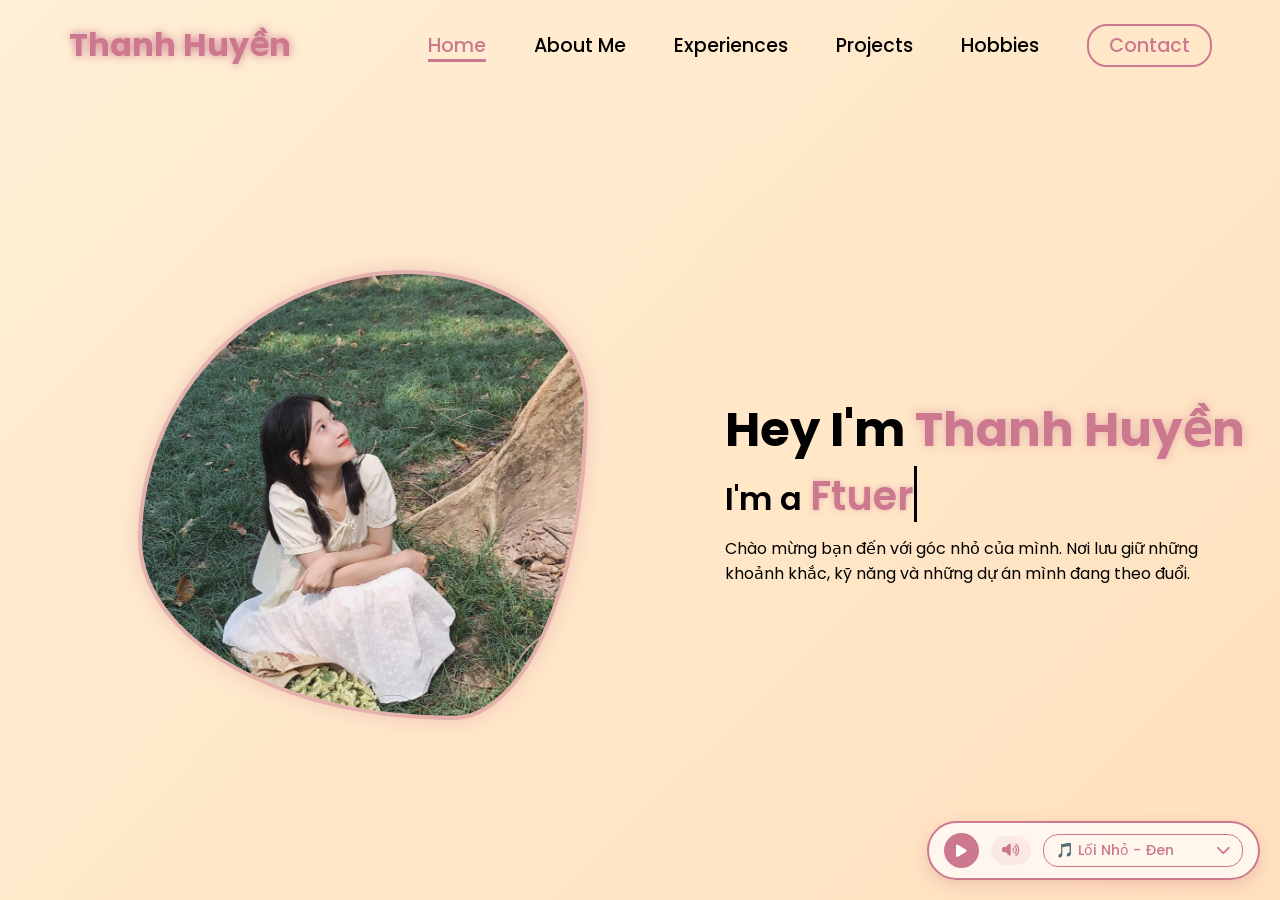
==== index.html @ cfde3a94 "Update full portfolio prj" ====
<!doctype html>
<html lang="vi">
  <head>
    <meta charset="UTF-8" />
    <meta name="viewport" content="width=device-width, initial-scale=1.0" />
    <link
      rel="stylesheet"
      href="https://cdnjs.cloudflare.com/ajax/libs/font-awesome/6.7.1/css/all.min.css"
    />
    <title>Thanh Huyền | Home</title>
    <link rel="stylesheet" href="style.css" />
    <link rel="stylesheet" href="https://unpkg.com/aos@next/dist/aos.css" />
  </head>
  <body>
    <div class="floating-container"></div>
    <nav>
      <div class="nav-container">
        <a
          href="index.html"
          class="logo"
          data-aos="zoom-in"
          data-aos-duration="1000"
          ><span>Thanh Huyền</span></a
        >
        <div class="links">
          <div
            class="link"
            data-aos="fade-up"
            data-aos-duration="1000"
            data-aos-delay="100"
          >
            <a href="index.html" class="active-nav">Home</a>
          </div>
          <div
            class="link"
            data-aos="fade-up"
            data-aos-duration="1000"
            data-aos-delay="200"
          >
            <a href="about.html">About Me</a>
          </div>
          <div
            class="link"
            data-aos="fade-up"
            data-aos-duration="1000"
            data-aos-delay="300"
          >
            <a href="experiences.html">Experiences</a>
          </div>
          <div
            class="link"
            data-aos="fade-up"
            data-aos-duration="1000"
            data-aos-delay="400"
          >
            <a href="projects.html">Projects</a>
          </div>
          <div
            class="link"
            data-aos="fade-up"
            data-aos-duration="1000"
            data-aos-delay="500"
          >
            <a href="hobbies.html">Hobbies</a>
          </div>
          <div
            class="link contact-btn"
            data-aos="fade-up"
            data-aos-duration="1000"
            data-aos-delay="600"
          >
            <a href="contact.html">Contact</a>
          </div>
        </div>
        <i class="fa-solid fa-bars hamburg" onclick="hamburg()"></i>
      </div>
      <div class="dropdown">
        <div class="links">
          <a href="index.html" class="active-nav">Home</a>
          <a href="about.html">About Me</a>
          <a href="experiences.html">Experiences</a>
          <a href="projects.html">Projects</a>
          <a href="hobbies.html">Hobbies</a>
          <a href="contact.html">Contact</a>
          <i class="fa-solid fa-xmark cancel" onclick="cancel()"></i>
        </div>
      </div>
    </nav>

    <section id="home">
      <div class="main-container">
        <div
          class="image profile-img"
          data-aos="zoom-in-right"
          data-aos-duration="2500"
        >
          <img src="images/th.jpg" alt="Thanh Huyền Profile Picture" />
        </div>
        <div class="content">
          <h1
            data-aos="fade-left"
            data-aos-duration="1000"
            data-aos-delay="800"
          >
            Hey I'm <span>Thanh Huyền</span>
          </h1>
          <div
            class="typewriter"
            data-aos="fade-right"
            data-aos-duration="1000"
            data-aos-delay="900"
          >
            I'm a <span></span>
          </div>
          <p data-aos="flip-up" data-aos-duration="1000" data-aos-delay="1000">
            Chào mừng bạn đến với góc nhỏ của mình. Nơi lưu giữ những khoảnh
            khắc, kỹ năng và những dự án mình đang theo đuổi.
          </p>
        </div>
      </div>
    </section>

    <div
      class="music-player"
      data-aos="fade-up"
      data-aos-delay="1500"
      data-aos-duration="1000"
    >
      <div class="music-controls">
        <button id="play-pause-btn" onclick="toggleMusic()">
          <i class="fa-solid fa-play"></i>
        </button>
        <div class="volume-container">
          <button id="mute-btn" onclick="toggleMute()">
            <i class="fa-solid fa-volume-high" id="volume-icon"></i>
          </button>
          <input
            type="range"
            id="volume-slider"
            min="0"
            max="1"
            step="0.01"
            value="1"
            oninput="changeVolume()"
          />
        </div>
        <div class="custom-music-select" id="custom-music-select">
          <div class="select-trigger" onclick="toggleDropdown()">
            <div class="marquee-container trigger-marquee">
              <span class="marquee-text" id="selected-track-name"
                >🎵 Lối Nhỏ - Đen</span
              >
            </div>
            <i class="fa-solid fa-chevron-down"></i>
          </div>
          <div class="options-container" id="options-container">
            <div
              class="option active"
              data-src="mp3/loinho.mp3"
              onclick="selectTrack(this)"
            >
              <div class="marquee-container option-marquee">
                <span class="marquee-text">🎵 Lối Nhỏ - Đen</span>
              </div>
            </div>
            <div
              class="option"
              data-src="mp3/emdungkhoc.mp3"
              onclick="selectTrack(this)"
            >
              <div class="marquee-container option-marquee">
                <span class="marquee-text">🎸 Em đừng khóc - Chillies</span>
              </div>
            </div>
            <div
              class="option"
              data-src="mp3/muonroimsc.mp3"
              onclick="selectTrack(this)"
            >
              <div class="marquee-container option-marquee">
                <span class="marquee-text"
                  >🎹 Muộn rồi mà sao còn - Sơn Tùng MTP</span
                >
              </div>
            </div>
            <div
              class="option"
              data-src="mp3/hurt.mp3"
              onclick="selectTrack(this)"
            >
              <div class="marquee-container option-marquee">
                <span class="marquee-text">🎧 Hurt - NewJeans</span>
              </div>
            </div>
            <div
              class="option"
              data-src="mp3/taimuihong.mp3"
              onclick="selectTrack(this)"
            >
              <div class="marquee-container option-marquee">
                <span class="marquee-text">🎤 Eyes, Nose, Lips - Taeyang</span>
              </div>
            </div>
          </div>
        </div>
      </div>
      <audio id="bg-music">
        <source src="mp3/loinho.mp3" type="audio/mpeg" />
      </audio>
    </div>

    <script src="https://unpkg.com/aos@next/dist/aos.js"></script>
    <script>
      AOS.init({ offset: 0 });
    </script>
    <script>
      function hamburg() {
        document.querySelector(".dropdown").style.transform = "translateY(0px)";
      }
      function cancel() {
        document.querySelector(".dropdown").style.transform =
          "translateY(-500px)";
      }
      function createFloatingIcon() {
        const icon = document.createElement("i");
        const icons = [
          "fa-heart",
          "fa-star",
          "fa-seedling",
          "fa-fan",
          "fa-spa",
          "fa-cat",
          "fa-ice-cream",
          "fa-moon",
          "fa-music",
          "fa-crown",
          "fa-gem",
        ];
        icon.classList.add(
          "fa-solid",
          icons[Math.floor(Math.random() * icons.length)],
          "floating-icon",
        );
        icon.style.left = Math.random() * 95 + "vw";
        icon.style.animationDuration = Math.random() * 5 + 6 + "s";
        icon.style.opacity = Math.random() * 0.4 + 0.1;
        icon.style.fontSize = Math.random() * 15 + 10 + "px";
        const container = document.querySelector(".floating-container");
        if (container) container.appendChild(icon);
        setTimeout(() => icon.remove(), 11000);
      }
      setInterval(createFloatingIcon, 800);

      const music = document.getElementById("bg-music");
      const playPauseBtn = document.getElementById("play-pause-btn");
      const volumeSlider = document.getElementById("volume-slider");
      const volumeIcon = document.getElementById("volume-icon");
      let currentVolume = 1;
      const customSelect = document.getElementById("custom-music-select");
      const selectedTrackName = document.getElementById("selected-track-name");
      const options = document.querySelectorAll(".option");

      function applyMarquee() {
        const containers = document.querySelectorAll(".marquee-container");
        containers.forEach((container) => {
          const textElement = container.querySelector(".marquee-text");
          if (!textElement.hasAttribute("data-original-text")) {
            textElement.setAttribute(
              "data-original-text",
              textElement.innerText,
            );
          }
          const originalText = textElement.getAttribute("data-original-text");
          textElement.classList.remove("scrolling");
          textElement.innerHTML = originalText;
          if (textElement.scrollWidth > container.clientWidth) {
            const gap =
              "&nbsp;&nbsp;&nbsp;&nbsp;&nbsp;&nbsp;&nbsp;&nbsp;&nbsp;&nbsp;";
            textElement.innerHTML = `<span>${originalText}${gap}</span><span>${originalText}${gap}</span>`;
            textElement.classList.add("scrolling");
            textElement.style.animationDuration =
              originalText.length * 0.35 + "s";
          }
        });
      }
      window.addEventListener("load", applyMarquee);
      window.addEventListener("resize", applyMarquee);

      function toggleDropdown() {
        customSelect.classList.toggle("open");
        applyMarquee();
      }
      document.addEventListener("click", function (event) {
        if (!customSelect.contains(event.target))
          customSelect.classList.remove("open");
      });

      // --- ĐÃ FIX: HÀM CHỌN BÀI LÀ TỰ PHÁT NHẠC LUÔN ---
      function selectTrack(element) {
        options.forEach((opt) => opt.classList.remove("active"));
        element.classList.add("active");
        const originalText = element
          .querySelector(".marquee-text")
          .getAttribute("data-original-text");
        selectedTrackName.innerText = originalText;
        selectedTrackName.setAttribute("data-original-text", originalText);

        music.src = element.getAttribute("data-src");
        music.play(); // ÉP BUỘC PHÁT NHẠC KHI CHỌN BÀI

        customSelect.classList.remove("open");
        applyMarquee();
      }

      music.onpause = () =>
        (playPauseBtn.innerHTML = '<i class="fa-solid fa-play"></i>');
      music.onplay = () =>
        (playPauseBtn.innerHTML = '<i class="fa-solid fa-pause"></i>');

      music.onended = function () {
        let currentIndex = -1;
        options.forEach((opt, index) => {
          if (opt.classList.contains("active")) currentIndex = index;
        });
        currentIndex++;
        if (currentIndex >= options.length) currentIndex = 0;
        selectTrack(options[currentIndex]);
      };

      function toggleMusic() {
        if (music.paused) music.play();
        else music.pause();
      }
      function changeVolume() {
        music.volume = volumeSlider.value;
        updateVolumeIcon(music.volume);
      }
      function toggleMute() {
        if (music.volume > 0) {
          currentVolume = music.volume;
          music.volume = 0;
          volumeSlider.value = 0;
        } else {
          music.volume = currentVolume > 0 ? currentVolume : 1;
          volumeSlider.value = music.volume;
        }
        updateVolumeIcon(music.volume);
      }
      function updateVolumeIcon(vol) {
        if (vol == 0) volumeIcon.className = "fa-solid fa-volume-xmark";
        else if (vol < 0.5) volumeIcon.className = "fa-solid fa-volume-low";
        else volumeIcon.className = "fa-solid fa-volume-high";
      }
    </script>
  </body>
</html>
---- style.css ----
@import url("https://fonts.googleapis.com/css2?family=Poppins:wght@100;200;300;400;500;600&display=swap");

* {
  padding: 0;
  margin: 0;
  font-family: "Poppins", sans-serif;
  box-sizing: border-box;
}

html {
  overflow-x: hidden;
  scroll-behavior: smooth;
}

.floating-container {
  position: fixed;
  top: 0;
  left: 0;
  width: 100%;
  height: 100vh;
  overflow: hidden;
  z-index: -2;
  pointer-events: none;
}

body {
  width: 100%;
  height: 100vh;
  overflow: hidden;
  background: linear-gradient(-45deg, #fff0f5, #ffe4e1, #ffdcb6, #ffefd5);
  background-size: 400% 400%;
  animation: gradientBG 15s ease infinite;
}

@keyframes gradientBG {
  0% {
    background-position: 0% 50%;
  }
  50% {
    background-position: 100% 50%;
  }
  100% {
    background-position: 0% 50%;
  }
}

nav {
  width: 100%;
  height: 10vh;
  position: sticky;
  z-index: 10;
}

.nav-container {
  width: 100%;
  height: 100%;
  display: flex;
  justify-content: space-around;
  align-items: center;
}

.logo {
  color: black;
  font-size: 2rem;
  font-weight: bolder;
  text-decoration: none;
}

.logo span {
  color: #cc788e;
  text-shadow: 0 0 10px #cc788e;
  display: inline-block;
  transition: 0.3s ease;
}

.logo:hover span {
  transform: scale(1.1) translateY(-2px);
  text-shadow:
    0 0 5px #cc788e,
    0 0 15px #cc788e,
    0 0 30px rgba(204, 120, 142, 0.8);
}

.hamburg,
.cancel {
  cursor: pointer;
  position: absolute;
  right: 15px;
  top: 10px;
  color: black;
  font-size: 2rem;
  display: none;
}

.nav-container .links {
  display: flex;
  gap: 3rem;
  align-items: center;
}

.nav-container .links a {
  position: relative;
  font-size: 1.2rem;
  color: black;
  text-decoration: none;
  font-weight: 500;
  transition: 0.3s linear;
}

.nav-container .links a::before {
  position: absolute;
  content: "";
  bottom: -3px;
  left: 0;
  width: 0%;
  height: 3px;
  background-color: #cc788e;
  transition: 0.2s linear;
}

.nav-container .links a:hover::before {
  width: 100%;
}

.nav-container .links a.active-nav {
  color: #cc788e;
}
.nav-container .links a.active-nav::before {
  width: 100%;
}
.dropdown .links a.active-nav {
  background-color: #cc788e;
  color: white;
}

.nav-container .contact-btn {
  background-color: transparent;
  padding: 5px 20px;
  border-radius: 20px;
  border: 2px solid #cc788e;
  transition: all 0.3s ease;
}
.nav-container .contact-btn a {
  color: #cc788e;
  transition: all 0.3s ease;
}
.nav-container .contact-btn:hover {
  background-color: #cc788e;
}
.nav-container .contact-btn:hover a {
  color: white !important;
}
.nav-container .links a:hover {
  color: #cc788e;
}

.nav-container .contact-btn a.active-nav {
  color: white !important;
}
.nav-container .contact-btn:has(a.active-nav) {
  background-color: #cc788e;
}

.dropdown {
  z-index: 100;
  position: absolute;
  top: 0;
  transform: translateY(-500px);
  width: 100%;
  height: auto;
  backdrop-filter: brightness(40%) blur(3px);
  box-shadow: 0 0 20px black;
  transition: 0.2s linear;
}

.dropdown .links a {
  color: white;
  display: flex;
  text-decoration: none;
  justify-content: center;
  padding: 15px 0;
  align-items: center;
  transition: 0.2s linear;
}

.dropdown .links a:hover {
  background-color: #cc788e;
}

section {
  width: 100%;
  height: 90vh;
}

.main-container {
  width: 100%;
  height: 100%;
  display: flex;
  justify-content: space-evenly;
  align-items: center;
}

.main-container .image {
  z-index: -1;
  width: 50%;
  display: flex;
  justify-content: center;
}

.profile-img img {
  width: 100%;
  max-width: 450px;
  aspect-ratio: 1 / 1;
  object-fit: cover;
  display: block;
  border-radius: 60% 40% 30% 70% / 60% 30% 70% 40%;
  border: 4px solid rgba(204, 120, 142, 0.5);
  box-shadow: 0 0 20px rgba(204, 120, 142, 0.3);
  animation:
    morph 8s ease-in-out infinite,
    float 6s ease-in-out infinite;
  transition: all 0.4s ease;
}

.profile-img img:hover {
  box-shadow: 0 0 40px rgba(204, 120, 142, 0.9);
  transform: scale(1.05);
  border-color: #cc788e;
}

@keyframes morph {
  0% {
    border-radius: 60% 40% 30% 70% / 60% 30% 70% 40%;
  }
  50% {
    border-radius: 30% 60% 70% 40% / 50% 60% 30% 60%;
  }
  100% {
    border-radius: 60% 40% 30% 70% / 60% 30% 70% 40%;
  }
}
@keyframes float {
  0% {
    transform: translateY(0px);
  }
  50% {
    transform: translateY(-15px);
  }
  100% {
    transform: translateY(0px);
  }
}

.main-container .content {
  color: black;
  width: 40%;
  min-height: 100px;
}

.content h1 {
  font-size: clamp(1rem, 2rem + 5vw, 3rem);
  white-space: nowrap;
}
.content h1 span {
  color: #cc788e;
  text-shadow: 0 0 10px rgba(204, 120, 142, 0.5);
  white-space: nowrap;
}

.content .typewriter {
  font-weight: 600;
  font-size: clamp(1rem, 1rem + 5vw, 2rem);
}
.content .typewriter span {
  color: #cc788e;
  font-size: 2.5rem;
  text-shadow: 0 0 5px rgba(204, 120, 142, 0.5);
  position: relative;
  transition: 0.3s linear;
}

.typewriter span::before {
  content: "Ftuer";
  animation: words 10s infinite;
}

.typewriter span::after {
  content: "";
  position: absolute;
  width: calc(100% + 8px);
  height: 100%;
  border-left: 3px solid black;
  animation: cursor 0.6s linear infinite;
}

@keyframes cursor {
  to {
    border-left: 3px solid transparent;
  }
}

@keyframes words {
  0%,
  50% {
    content: "Ftuer";
  }
  51%,
  100% {
    content: "Nature Lover";
  }
}

.content p {
  font-size: clamp(0.4rem, 0.2rem + 9vw, 1rem);
  margin: 10px 0;
}

.social-links a {
  text-decoration: none;
}
.social-links i {
  display: inline-flex;
  justify-content: center;
  align-items: center;
  width: 3rem;
  height: 3rem;
  background-color: transparent;
  border: 0.2rem solid #cc788e;
  border-radius: 50%;
  color: #cc788e;
  margin: 5px 10px;
  font-size: 1.5rem;
  transition: 0.2s linear;
}
.social-links i:hover {
  scale: 1.2;
  color: white;
  background-color: #cc788e;
  filter: drop-shadow(0 0 10px #cc788e);
}

.content button {
  width: 40%;
  height: 6vh;
  margin: 30px 0;
  background-color: #cc788e;
  color: white;
  border: none;
  outline: none;
  font-size: 100%;
  font-weight: 700;
  border-radius: 5px;
  transition: 0.2s linear;
  cursor: pointer;
  padding: 0 20px;
}
.content button:hover {
  scale: 1.05;
  color: #cc788e;
  border: 2px solid #cc788e;
  background-color: transparent;
  box-shadow: 0 0 30px rgba(204, 120, 142, 0.6);
}

.floating-icon {
  position: absolute;
  bottom: -50px;
  color: #ff9a9e;
  animation: floatUp linear forwards;
}
@keyframes floatUp {
  to {
    transform: translateY(-120vh) rotate(360deg);
  }
}

.music-player {
  position: fixed;
  bottom: 20px;
  right: 20px;
  background: rgba(255, 255, 255, 0.7);
  backdrop-filter: blur(10px);
  padding: 10px 15px;
  border-radius: 30px;
  box-shadow: 0 5px 15px rgba(204, 120, 142, 0.3);
  border: 2px solid #cc788e;
  display: flex;
  align-items: center;
  z-index: 100;
  width: max-content;
  transition: all 0.4s ease;
}

.music-controls {
  display: flex;
  align-items: center;
  gap: 12px;
  flex-wrap: nowrap;
  width: 100%;
}

#play-pause-btn {
  background-color: #cc788e;
  color: white;
  border: none;
  width: 35px;
  height: 35px;
  border-radius: 50%;
  cursor: pointer;
  display: flex;
  justify-content: center;
  align-items: center;
  transition: all 0.3s ease;
  font-size: 14px;
  flex-shrink: 0;
}
#play-pause-btn:hover {
  transform: scale(1.1);
  box-shadow: 0 0 10px #cc788e;
}

.volume-container {
  display: flex;
  align-items: center;
  background: rgba(204, 120, 142, 0.1);
  padding: 4px 10px;
  border-radius: 20px;
  flex-shrink: 0;
  transition: all 0.4s ease;
  overflow: hidden;
}
#mute-btn {
  background: transparent;
  border: none;
  color: #cc788e;
  cursor: pointer;
  font-size: 14px;
  width: 20px;
  transition: 0.2s;
}
#mute-btn:hover {
  transform: scale(1.1);
}

#volume-slider {
  -webkit-appearance: none;
  appearance: none;
  width: 0px;
  height: 4px;
  background: #f7e6e1;
  border-radius: 5px;
  outline: none;
  cursor: pointer;
  opacity: 0;
  visibility: hidden;
  transition: all 0.4s ease;
  margin-left: 0px;
}

.volume-container:hover #volume-slider {
  width: 60px;
  opacity: 1;
  visibility: visible;
  margin-left: 8px;
}

#volume-slider::-webkit-slider-thumb {
  -webkit-appearance: none;
  appearance: none;
  width: 12px;
  height: 12px;
  border-radius: 50%;
  background: #cc788e;
  cursor: pointer;
  transition: transform 0.2s;
}
#volume-slider::-webkit-slider-thumb:hover {
  transform: scale(1.3);
}
#volume-slider::-moz-range-thumb {
  width: 12px;
  height: 12px;
  border: none;
  border-radius: 50%;
  background: #cc788e;
  cursor: pointer;
  transition: transform 0.2s;
}
#volume-slider::-moz-range-thumb:hover {
  transform: scale(1.3);
}

.custom-music-select {
  position: relative;
  font-family: "Poppins", sans-serif;
  width: 200px;
  flex-shrink: 0;
}

.select-trigger {
  border: 1px solid #cc788e;
  border-radius: 15px;
  padding: 5px 12px;
  color: #cc788e;
  background: transparent;
  font-weight: 500;
  font-size: 0.9rem;
  cursor: pointer;
  display: flex;
  align-items: center;
  justify-content: space-between;
  gap: 8px;
  width: 100%;
  transition: all 0.3s ease;
}
.select-trigger:hover {
  background-color: rgba(204, 120, 142, 0.1);
}
.select-trigger * {
  pointer-events: none;
}
.custom-music-select.open .select-trigger i {
  transform: rotate(180deg);
}
.select-trigger i {
  transition: transform 0.3s ease;
  flex-shrink: 0;
}

.options-container {
  position: absolute;
  bottom: calc(100% + 10px);
  right: 0;
  background: rgba(255, 255, 255, 0.95);
  backdrop-filter: blur(10px);
  border-radius: 15px;
  box-shadow: 0 -5px 20px rgba(204, 120, 142, 0.2);
  border: 1px solid #cc788e;
  width: 100%;
  display: none;
  z-index: 101;
  transform: translateY(10px);
  opacity: 0;
  transition: all 0.3s ease;
  max-height: 125px;
  overflow-y: auto;
  overflow-x: hidden;
}

.custom-music-select.open .options-container {
  display: block;
  transform: translateY(0);
  opacity: 1;
}

.options-container::-webkit-scrollbar {
  width: 5px;
}
.options-container::-webkit-scrollbar-track {
  background: transparent;
  margin: 8px 0;
}
.options-container::-webkit-scrollbar-thumb {
  background: rgba(204, 120, 142, 0.5);
  border-radius: 10px;
}
.options-container::-webkit-scrollbar-thumb:hover {
  background: #cc788e;
}

.option {
  padding: 10px 15px;
  color: black;
  font-size: 0.9rem;
  cursor: pointer;
  transition: all 0.2s ease;
  font-weight: 500;
  display: block;
  overflow: hidden;
  flex-shrink: 0;
}
.option * {
  pointer-events: none;
}
.option:hover {
  background-color: rgba(204, 120, 142, 0.15);
  color: #cc788e;
}
.option.active {
  background-color: #cc788e;
  color: white;
}

.marquee-container {
  width: 100%;
  overflow: hidden;
  white-space: nowrap;
  display: block;
}
.trigger-marquee {
  width: calc(100% - 20px);
}
.marquee-text {
  display: inline-flex;
  white-space: nowrap;
}
.marquee-text.scrolling {
  animation: marqueeAnim linear infinite;
}
@keyframes marqueeAnim {
  0% {
    transform: translateX(0);
  }
  100% {
    transform: translateX(-50%);
  }
}

@media (max-width: 884px) {
  body {
    overflow-y: visible;
  }
  nav .logo {
    position: absolute;
    top: 16px;
    left: 15px;
    font-size: 1.5rem;
  }
  .main-container {
    display: flex;
    flex-direction: column;
  }
  .nav-container .links {
    display: none;
  }
  .hamburg,
  .cancel {
    display: block;
  }
  .main-container .content {
    width: 80%;
  }
  .content h1 {
    font-size: clamp(1rem, 1.8rem + 5vw, 3rem);
  }
  .social-links i {
    width: 2.5rem;
    height: 2.5rem;
    font-size: 1.5rem;
  }
  .cancel {
    color: white;
  }
  .main-container .image {
    width: 80%;
    margin-bottom: 0px;
  }

  .music-player {
    bottom: 10px;
    right: 10px;
    padding: 8px 10px;
  }
  .music-controls {
    gap: 8px;
  }
  .custom-music-select {
    width: 140px;
  }

  #volume-slider {
    width: 40px;
    opacity: 1;
    visibility: visible;
    margin-left: 8px;
  }
}
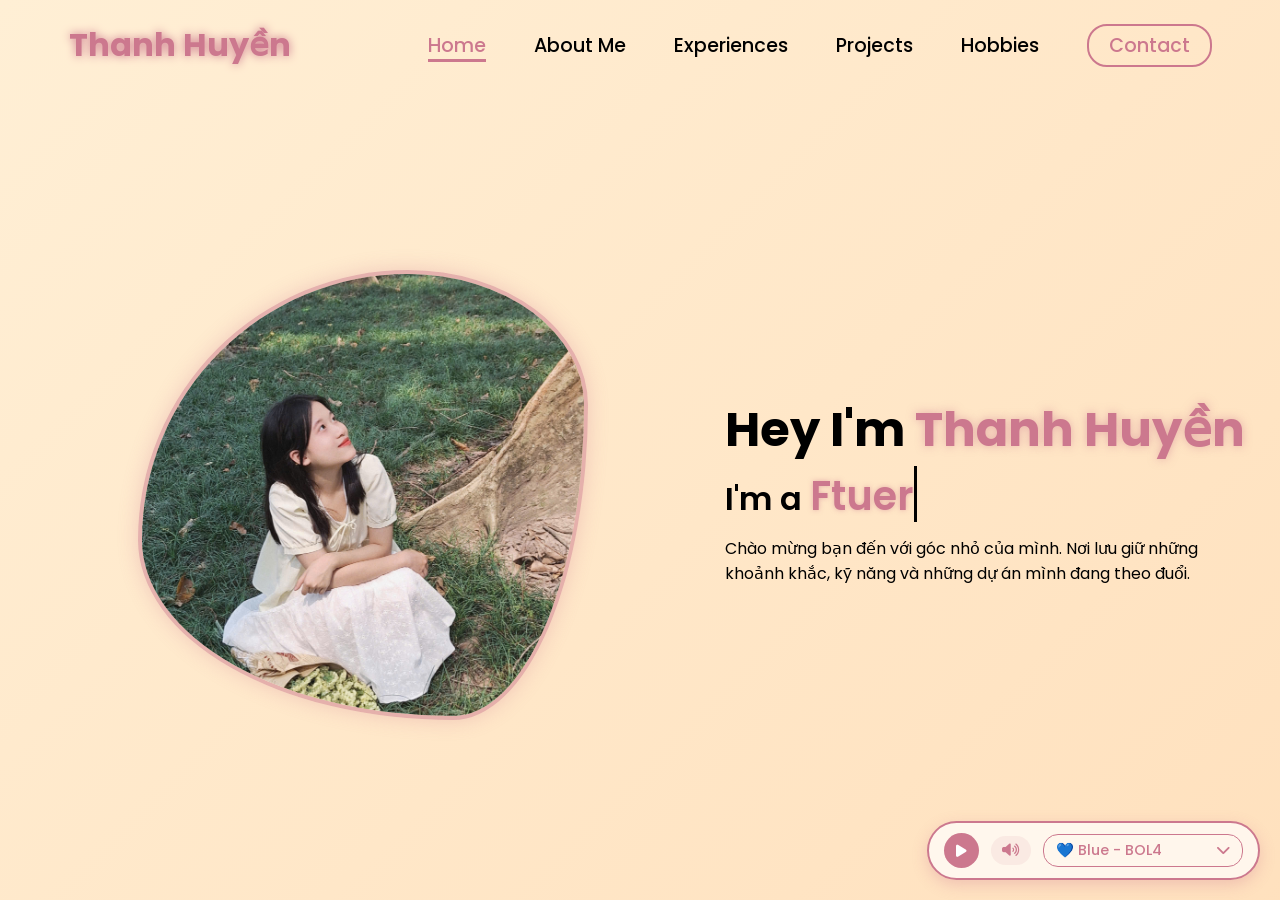
==== commit 2cf8b0a7: "Update download cv and music list" ====
--- a/index.html
+++ b/index.html
@@ -148,7 +148,7 @@
           <div class="select-trigger" onclick="toggleDropdown()">
             <div class="marquee-container trigger-marquee">
               <span class="marquee-text" id="selected-track-name"
-                >🎵 Lối Nhỏ - Đen</span
+                >💙 Blue - BOL4</span
               >
             </div>
             <i class="fa-solid fa-chevron-down"></i>
@@ -156,6 +156,24 @@
           <div class="options-container" id="options-container">
             <div
               class="option active"
+              data-src="mp3/bluebol4.mp3"
+              onclick="selectTrack(this)"
+            >
+              <div class="marquee-container option-marquee">
+                <span class="marquee-text">💙 Blue - BOL4</span>
+              </div>
+            </div>
+            <div
+              class="option"
+              data-src="mp3/whatislovetwice.mp3"
+              onclick="selectTrack(this)"
+            >
+              <div class="marquee-container option-marquee">
+                <span class="marquee-text">💖 What is Love? - TWICE</span>
+              </div>
+            </div>
+            <div
+              class="option"
               data-src="mp3/loinho.mp3"
               onclick="selectTrack(this)"
             >
@@ -205,10 +223,9 @@
         </div>
       </div>
       <audio id="bg-music">
-        <source src="mp3/loinho.mp3" type="audio/mpeg" />
+        <source src="mp3/bluebol4.mp3" type="audio/mpeg" />
       </audio>
     </div>
-
     <script src="https://unpkg.com/aos@next/dist/aos.js"></script>
     <script>
       AOS.init({ offset: 0 });
@@ -295,7 +312,6 @@
           customSelect.classList.remove("open");
       });
 
-      // --- ĐÃ FIX: HÀM CHỌN BÀI LÀ TỰ PHÁT NHẠC LUÔN ---
       function selectTrack(element) {
         options.forEach((opt) => opt.classList.remove("active"));
         element.classList.add("active");
@@ -306,7 +322,7 @@
         selectedTrackName.setAttribute("data-original-text", originalText);
 
         music.src = element.getAttribute("data-src");
-        music.play(); // ÉP BUỘC PHÁT NHẠC KHI CHỌN BÀI
+        music.play();
 
         customSelect.classList.remove("open");
         applyMarquee();
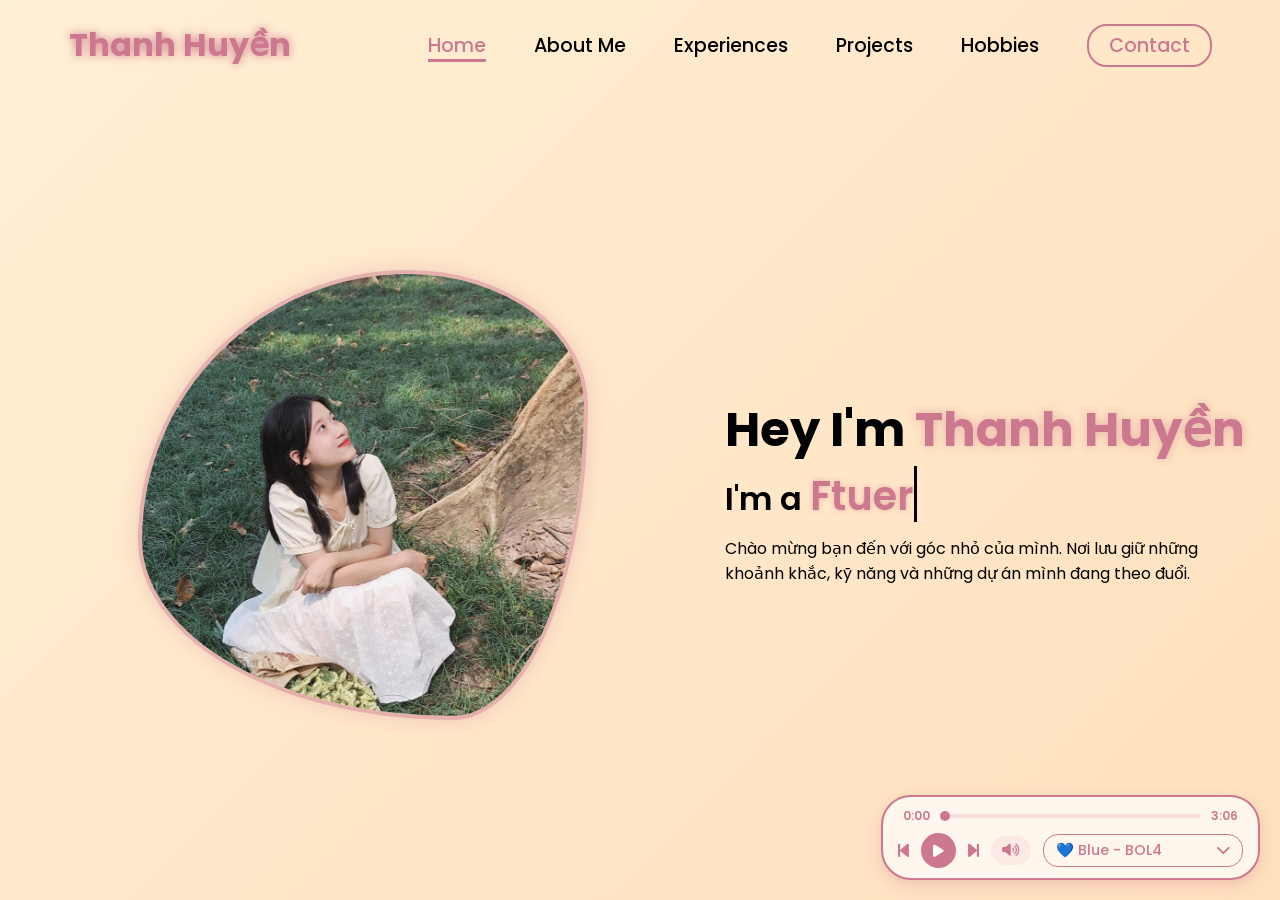
==== commit 3aff6213: "Update full music player" ====
--- a/index.html
+++ b/index.html
@@ -16,7 +16,8 @@
     <nav>
       <div class="nav-container">
         <a
-          href="index.html"
+          href="javascript:void(0)"
+          onclick="switchPage('home')"
           class="logo"
           data-aos="zoom-in"
           data-aos-duration="1000"
@@ -29,7 +30,12 @@
             data-aos-duration="1000"
             data-aos-delay="100"
           >
-            <a href="index.html" class="active-nav">Home</a>
+            <a
+              href="javascript:void(0)"
+              onclick="switchPage('home')"
+              class="active-nav"
+              >Home</a
+            >
           </div>
           <div
             class="link"
@@ -37,7 +43,9 @@
             data-aos-duration="1000"
             data-aos-delay="200"
           >
-            <a href="about.html">About Me</a>
+            <a href="javascript:void(0)" onclick="switchPage('about')"
+              >About Me</a
+            >
           </div>
           <div
             class="link"
@@ -45,7 +53,9 @@
             data-aos-duration="1000"
             data-aos-delay="300"
           >
-            <a href="experiences.html">Experiences</a>
+            <a href="javascript:void(0)" onclick="switchPage('experiences')"
+              >Experiences</a
+            >
           </div>
           <div
             class="link"
@@ -53,7 +63,9 @@
             data-aos-duration="1000"
             data-aos-delay="400"
           >
-            <a href="projects.html">Projects</a>
+            <a href="javascript:void(0)" onclick="switchPage('projects')"
+              >Projects</a
+            >
           </div>
           <div
             class="link"
@@ -61,7 +73,9 @@
             data-aos-duration="1000"
             data-aos-delay="500"
           >
-            <a href="hobbies.html">Hobbies</a>
+            <a href="javascript:void(0)" onclick="switchPage('hobbies')"
+              >Hobbies</a
+            >
           </div>
           <div
             class="link contact-btn"
@@ -69,25 +83,42 @@
             data-aos-duration="1000"
             data-aos-delay="600"
           >
-            <a href="contact.html">Contact</a>
+            <a href="javascript:void(0)" onclick="switchPage('contact')"
+              >Contact</a
+            >
           </div>
         </div>
         <i class="fa-solid fa-bars hamburg" onclick="hamburg()"></i>
       </div>
       <div class="dropdown">
         <div class="links">
-          <a href="index.html" class="active-nav">Home</a>
-          <a href="about.html">About Me</a>
-          <a href="experiences.html">Experiences</a>
-          <a href="projects.html">Projects</a>
-          <a href="hobbies.html">Hobbies</a>
-          <a href="contact.html">Contact</a>
+          <a
+            href="javascript:void(0)"
+            onclick="switchPage('home')"
+            class="active-nav"
+            >Home</a
+          >
+          <a href="javascript:void(0)" onclick="switchPage('about')"
+            >About Me</a
+          >
+          <a href="javascript:void(0)" onclick="switchPage('experiences')"
+            >Experiences</a
+          >
+          <a href="javascript:void(0)" onclick="switchPage('projects')"
+            >Projects</a
+          >
+          <a href="javascript:void(0)" onclick="switchPage('hobbies')"
+            >Hobbies</a
+          >
+          <a href="javascript:void(0)" onclick="switchPage('contact')"
+            >Contact</a
+          >
           <i class="fa-solid fa-xmark cancel" onclick="cancel()"></i>
         </div>
       </div>
     </nav>
 
-    <section id="home">
+    <section id="home" class="page-section">
       <div class="main-container">
         <div
           class="image profile-img"
@@ -120,16 +151,203 @@
       </div>
     </section>
 
+    <section id="about" class="page-section">
+      <div class="main-container">
+        <div
+          class="image profile-img"
+          data-aos="zoom-in-right"
+          data-aos-duration="2500"
+        >
+          <img src="images/h.jpg" alt="Thanh Huyền Profile Picture" />
+        </div>
+        <div class="content">
+          <h1
+            data-aos="fade-left"
+            data-aos-duration="1000"
+            data-aos-delay="800"
+          >
+            Về <span>Mình</span>
+          </h1>
+          <p data-aos="flip-up" data-aos-duration="1000" data-aos-delay="1000">
+            Xin chào! Mình là Thanh Huyền. Mình là một người đam mê sáng tạo,
+            thích khám phá những điều mới mẻ trong công nghệ và cuộc sống. Mình
+            yêu thích việc học hỏi và luôn tìm kiếm cơ hội để phát triển bản
+            thân. Ngoài ra, mình cũng rất yêu thiên nhiên, âm nhạc và những
+            chuyến phiêu lưu mới.
+          </p>
+        </div>
+      </div>
+    </section>
+
+    <section id="experiences" class="page-section">
+      <div class="main-container">
+        <div
+          class="image profile-img"
+          data-aos="zoom-in-right"
+          data-aos-duration="2500"
+        >
+          <img src="images/th5.jpg" alt="Thanh Huyền Profile Picture" />
+        </div>
+        <div class="content">
+          <h1
+            data-aos="fade-left"
+            data-aos-duration="1000"
+            data-aos-delay="800"
+          >
+            Kinh nghiệm <span>làm việc</span>
+          </h1>
+          <p data-aos="flip-up" data-aos-duration="1000" data-aos-delay="1000">
+            Hành trình học tập và tích lũy kỹ năng của mình qua các hoạt động và
+            công việc. (Bạn có thể liệt kê các vị trí đã làm, kỹ năng nổi bật ở
+            đây).
+          </p>
+        </div>
+      </div>
+    </section>
+
+    <section id="projects" class="page-section">
+      <div class="main-container">
+        <div
+          class="image profile-img"
+          data-aos="zoom-in-right"
+          data-aos-duration="2500"
+        >
+          <img src="images/th3.jpg" alt="Thanh Huyền Profile Picture" />
+        </div>
+        <div class="content">
+          <h1
+            data-aos="fade-left"
+            data-aos-duration="1000"
+            data-aos-delay="800"
+          >
+            Dự án <span>của mình</span>
+          </h1>
+          <p data-aos="flip-up" data-aos-duration="1000" data-aos-delay="1000">
+            Một số sản phẩm và dự án nổi bật mình đã thực hiện. Mỗi dự án đều là
+            một bước đệm giúp mình trưởng thành hơn.
+          </p>
+        </div>
+      </div>
+    </section>
+
+    <section id="hobbies" class="page-section">
+      <div class="main-container">
+        <div
+          class="image profile-img"
+          data-aos="zoom-in-right"
+          data-aos-duration="2500"
+        >
+          <img src="images/th4.jpg" alt="Thanh Huyền Profile Picture" />
+        </div>
+        <div class="content">
+          <h1
+            data-aos="fade-left"
+            data-aos-duration="1000"
+            data-aos-delay="800"
+          >
+            Sở thích <span>của mình</span>
+          </h1>
+          <p data-aos="flip-up" data-aos-duration="1000" data-aos-delay="1000">
+            Nghe nhạc chill chill, đi lượn phố phường, uống trà sữa, hoặc ngồi
+            code những giao diện siêu mượt như thế này đây!
+          </p>
+        </div>
+      </div>
+    </section>
+
+    <section id="contact" class="page-section">
+      <div class="main-container">
+        <div
+          class="image profile-img"
+          data-aos="zoom-in-right"
+          data-aos-duration="2500"
+        >
+          <img src="images/th2.jpg" alt="Thanh Huyền Profile Picture" />
+        </div>
+        <div class="content">
+          <h1
+            data-aos="fade-left"
+            data-aos-duration="1000"
+            data-aos-delay="800"
+          >
+            Kết nối với <span>Mình</span>
+          </h1>
+          <p data-aos="flip-up" data-aos-duration="1000" data-aos-delay="1000">
+            Đừng ngại ngần theo dõi và kết nối với mình qua các nền tảng mạng xã
+            hội dưới đây nhé!
+          </p>
+          <div
+            class="social-links"
+            data-aos="flip-down"
+            data-aos-duration="1000"
+            data-aos-delay="1200"
+          >
+            <a href="https://github.com/thanhhuyen1510" target="_blank"
+              ><i class="fa-brands fa-github"></i
+            ></a>
+            <a
+              href="https://www.facebook.com/thanh.huyen.671601"
+              target="_blank"
+              ><i class="fa-brands fa-facebook"></i
+            ></a>
+            <a
+              href="https://www.linkedin.com/in/thanh-huyền-a8598a336"
+              target="_blank"
+              ><i class="fa-brands fa-linkedin"></i
+            ></a>
+            <a href="https://www.tiktok.com/@th.truemilk.0150" target="_blank"
+              ><i class="fa-brands fa-tiktok"></i
+            ></a>
+            <a href="https://www.instagram.com/tit_hit._1510/" target="_blank"
+              ><i class="fa-brands fa-instagram"></i
+            ></a>
+          </div>
+          <div
+            class="btn"
+            data-aos="zoom-out-left"
+            data-aos-duration="1000"
+            data-aos-delay="1300"
+          >
+            <a href="images/cv.jpg" download="CV_ThanhHuyen.png">
+              <button>Download CV</button>
+            </a>
+          </div>
+        </div>
+      </div>
+    </section>
+
     <div
       class="music-player"
       data-aos="fade-up"
       data-aos-delay="1500"
       data-aos-duration="1000"
     >
+      <div class="progress-container">
+        <span id="current-time">0:00</span>
+        <input
+          type="range"
+          id="progress-bar"
+          min="0"
+          max="100"
+          value="0"
+          oninput="seekMusic()"
+        />
+        <span id="total-time">0:00</span>
+      </div>
+
       <div class="music-controls">
+        <button class="btn-nav-music" onclick="prevTrack()">
+          <i class="fa-solid fa-backward-step"></i>
+        </button>
+
         <button id="play-pause-btn" onclick="toggleMusic()">
           <i class="fa-solid fa-play"></i>
         </button>
+
+        <button class="btn-nav-music" onclick="nextTrack()">
+          <i class="fa-solid fa-forward-step"></i>
+        </button>
+
         <div class="volume-container">
           <button id="mute-btn" onclick="toggleMute()">
             <i class="fa-solid fa-volume-high" id="volume-icon"></i>
@@ -222,10 +440,11 @@
           </div>
         </div>
       </div>
-      <audio id="bg-music">
+      <audio id="bg-music" preload="metadata">
         <source src="mp3/bluebol4.mp3" type="audio/mpeg" />
       </audio>
     </div>
+
     <script src="https://unpkg.com/aos@next/dist/aos.js"></script>
     <script>
       AOS.init({ offset: 0 });
@@ -267,6 +486,73 @@
         setTimeout(() => icon.remove(), 11000);
       }
       setInterval(createFloatingIcon, 800);
+      function switchPage(pageId, updateUrl = true) {
+        const pageTitles = {
+          home: "Thanh Huyền | Home",
+          about: "Thanh Huyền | About Me",
+          experiences: "Thanh Huyền | Experiences",
+          projects: "Thanh Huyền | Projects",
+          hobbies: "Thanh Huyền | Hobbies",
+          contact: "Thanh Huyền | Contact",
+        };
+        if (pageTitles[pageId]) {
+          document.title = pageTitles[pageId];
+        }
+        document.body.classList.add("no-transition");
+        document.querySelectorAll(".page-section").forEach((sec) => {
+          sec.style.display = "none";
+        });
+        const targetSec = document.getElementById(pageId);
+        if (targetSec) {
+          targetSec.style.display = "block";
+        }
+        if (updateUrl) {
+          window.history.pushState(null, null, "#" + pageId);
+        }
+        document
+          .querySelectorAll("nav a")
+          .forEach((link) => link.classList.remove("active-nav"));
+        document
+          .querySelectorAll(`a[onclick="switchPage('${pageId}')"]`)
+          .forEach((link) => {
+            if (!link.classList.contains("logo")) {
+              link.classList.add("active-nav");
+            }
+          });
+        cancel();
+        const elementsToAnimate = [
+          ...document.querySelectorAll("nav [data-aos]"),
+          document.querySelector(".music-player"),
+          ...(targetSec ? targetSec.querySelectorAll("[data-aos]") : []),
+        ].filter(Boolean);
+        elementsToAnimate.forEach((el) => {
+          el.classList.remove("aos-animate");
+        });
+        void document.body.offsetWidth;
+        document.body.classList.remove("no-transition");
+        setTimeout(() => {
+          elementsToAnimate.forEach((el) => el.classList.add("aos-animate"));
+        }, 50);
+      }
+
+      window.addEventListener("load", () => {
+        applyMarquee();
+        let hash = window.location.hash.substring(1);
+        if (hash && document.getElementById(hash)) {
+          switchPage(hash, false);
+        } else {
+          switchPage("home", false);
+        }
+      });
+
+      window.addEventListener("popstate", () => {
+        let hash = window.location.hash.substring(1);
+        if (hash && document.getElementById(hash)) {
+          switchPage(hash, false);
+        } else {
+          switchPage("home", false);
+        }
+      });
 
       const music = document.getElementById("bg-music");
       const playPauseBtn = document.getElementById("play-pause-btn");
@@ -276,6 +562,38 @@
       const customSelect = document.getElementById("custom-music-select");
       const selectedTrackName = document.getElementById("selected-track-name");
       const options = document.querySelectorAll(".option");
+
+      const progressBar = document.getElementById("progress-bar");
+      const currentTimeEl = document.getElementById("current-time");
+      const totalTimeEl = document.getElementById("total-time");
+
+      function formatTime(seconds) {
+        if (isNaN(seconds) || !isFinite(seconds)) return "0:00";
+        let min = Math.floor(seconds / 60);
+        let sec = Math.floor(seconds % 60);
+        if (sec < 10) sec = "0" + sec;
+        return `${min}:${sec}`;
+      }
+
+      music.addEventListener("timeupdate", () => {
+        if (music.duration) {
+          progressBar.value = (music.currentTime / music.duration) * 100;
+          currentTimeEl.innerText = formatTime(music.currentTime);
+        }
+      });
+
+      music.addEventListener("loadedmetadata", () => {
+        totalTimeEl.innerText = formatTime(music.duration);
+      });
+
+      if (music.readyState >= 1) {
+        totalTimeEl.innerText = formatTime(music.duration);
+      }
+
+      function seekMusic() {
+        let seekTime = (progressBar.value / 100) * music.duration;
+        music.currentTime = seekTime;
+      }
 
       function applyMarquee() {
         const containers = document.querySelectorAll(".marquee-container");
@@ -300,7 +618,6 @@
           }
         });
       }
-      window.addEventListener("load", applyMarquee);
       window.addEventListener("resize", applyMarquee);
 
       function toggleDropdown() {
@@ -322,18 +639,16 @@
         selectedTrackName.setAttribute("data-original-text", originalText);
 
         music.src = element.getAttribute("data-src");
+        progressBar.value = 0;
+        currentTimeEl.innerText = "0:00";
+
         music.play();
 
         customSelect.classList.remove("open");
         applyMarquee();
       }
 
-      music.onpause = () =>
-        (playPauseBtn.innerHTML = '<i class="fa-solid fa-play"></i>');
-      music.onplay = () =>
-        (playPauseBtn.innerHTML = '<i class="fa-solid fa-pause"></i>');
-
-      music.onended = function () {
+      function nextTrack() {
         let currentIndex = -1;
         options.forEach((opt, index) => {
           if (opt.classList.contains("active")) currentIndex = index;
@@ -341,6 +656,25 @@
         currentIndex++;
         if (currentIndex >= options.length) currentIndex = 0;
         selectTrack(options[currentIndex]);
+      }
+
+      function prevTrack() {
+        let currentIndex = -1;
+        options.forEach((opt, index) => {
+          if (opt.classList.contains("active")) currentIndex = index;
+        });
+        currentIndex--;
+        if (currentIndex < 0) currentIndex = options.length - 1;
+        selectTrack(options[currentIndex]);
+      }
+
+      music.onpause = () =>
+        (playPauseBtn.innerHTML = '<i class="fa-solid fa-play"></i>');
+      music.onplay = () =>
+        (playPauseBtn.innerHTML = '<i class="fa-solid fa-pause"></i>');
+
+      music.onended = function () {
+        nextTrack();
       };
 
       function toggleMusic() {
--- a/style.css
+++ b/style.css
@@ -10,6 +10,14 @@
 html {
   overflow-x: hidden;
   scroll-behavior: smooth;
+}
+
+.page-section {
+  display: none;
+}
+
+body.no-transition * {
+  transition: none !important;
 }
 
 .floating-container {
@@ -385,10 +393,66 @@
   box-shadow: 0 5px 15px rgba(204, 120, 142, 0.3);
   border: 2px solid #cc788e;
   display: flex;
-  align-items: center;
+  flex-direction: column;
+  align-items: stretch;
+  gap: 8px;
   z-index: 100;
   width: max-content;
+  min-width: 280px;
   transition: all 0.4s ease;
+}
+
+.progress-container {
+  display: flex;
+  align-items: center;
+  justify-content: space-between;
+  gap: 10px;
+  width: 100%;
+  font-size: 0.75rem;
+  color: #cc788e;
+  font-weight: 600;
+  padding: 0 5px;
+}
+
+#progress-bar {
+  flex-grow: 1;
+  -webkit-appearance: none;
+  appearance: none;
+  height: 4px;
+  background: rgba(204, 120, 142, 0.2);
+  border-radius: 5px;
+  outline: none;
+  cursor: pointer;
+  transition: 0.2s;
+}
+
+#progress-bar::-webkit-slider-thumb {
+  -webkit-appearance: none;
+  appearance: none;
+  width: 10px;
+  height: 10px;
+  border-radius: 50%;
+  background: #cc788e;
+  cursor: pointer;
+  transition: transform 0.2s;
+}
+
+#progress-bar::-webkit-slider-thumb:hover {
+  transform: scale(1.4);
+}
+
+#progress-bar::-moz-range-thumb {
+  width: 10px;
+  height: 10px;
+  border: none;
+  border-radius: 50%;
+  background: #cc788e;
+  cursor: pointer;
+  transition: transform 0.2s;
+}
+
+#progress-bar::-moz-range-thumb:hover {
+  transform: scale(1.4);
 }
 
 .music-controls {
@@ -397,6 +461,21 @@
   gap: 12px;
   flex-wrap: nowrap;
   width: 100%;
+}
+
+.btn-nav-music {
+  background: transparent;
+  border: none;
+  color: #cc788e;
+  font-size: 1.1rem;
+  cursor: pointer;
+  transition:
+    transform 0.2s ease,
+    filter 0.2s ease;
+}
+.btn-nav-music:hover {
+  transform: scale(1.2);
+  filter: drop-shadow(0 0 5px #cc788e);
 }
 
 #play-pause-btn {
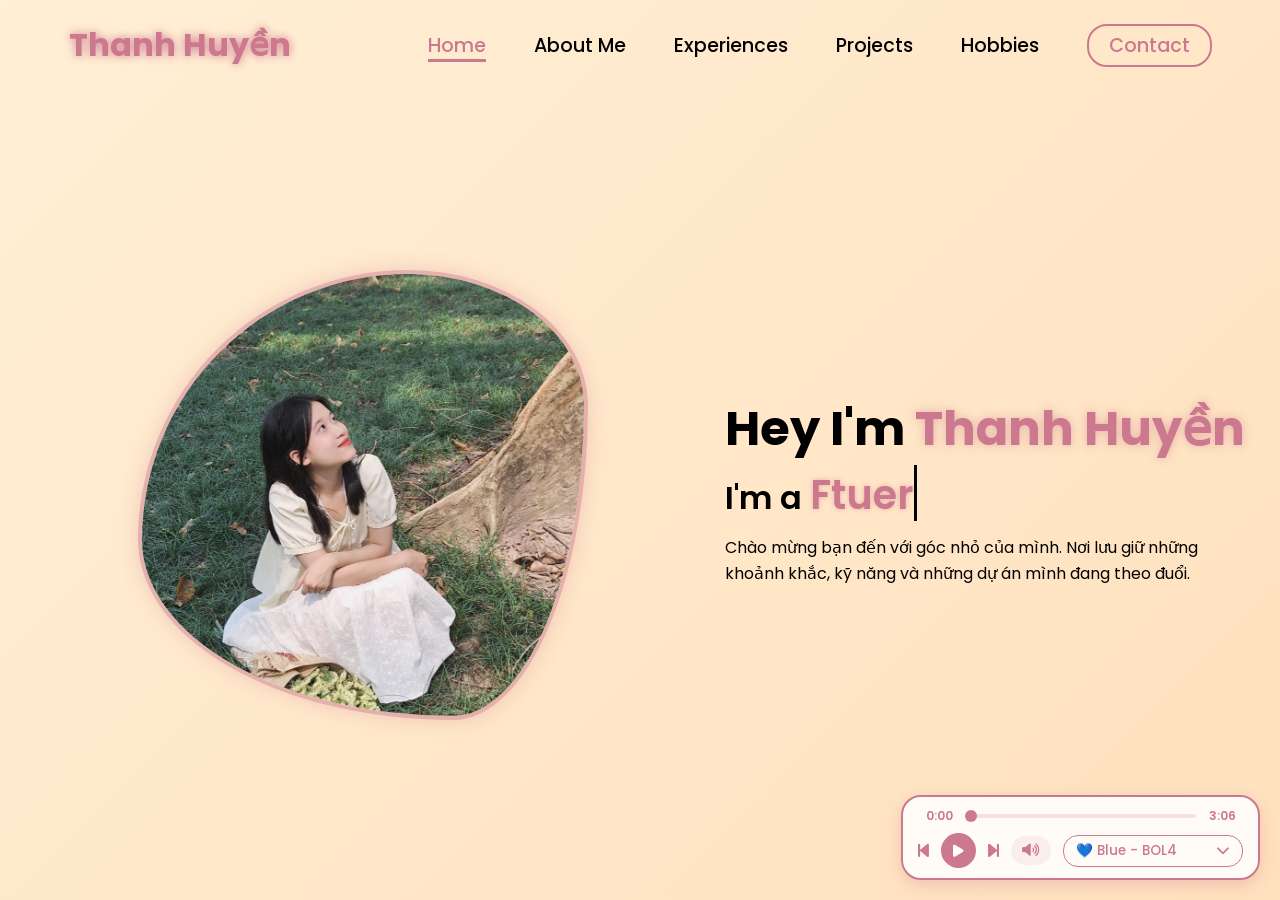
==== commit 53961731: "update mobile service" ====
--- a/index.html
+++ b/index.html
@@ -88,7 +88,7 @@
             >
           </div>
         </div>
-        <i class="fa-solid fa-bars hamburg" onclick="hamburg()"></i>
+        <i class="fa-solid fa-bars hamburg" onclick="toggleMenu()"></i>
       </div>
       <div class="dropdown">
         <div class="links">
@@ -113,7 +113,6 @@
           <a href="javascript:void(0)" onclick="switchPage('contact')"
             >Contact</a
           >
-          <i class="fa-solid fa-xmark cancel" onclick="cancel()"></i>
         </div>
       </div>
     </nav>
@@ -316,8 +315,13 @@
       </div>
     </section>
 
+    <div class="mobile-player-toggle" onclick="togglePlayerPopup()">
+      <i class="fa-solid fa-compact-disc" id="disk-icon"></i>
+    </div>
+
     <div
       class="music-player"
+      id="main-music-player"
       data-aos="fade-up"
       data-aos-delay="1500"
       data-aos-duration="1000"
@@ -330,7 +334,7 @@
           min="0"
           max="100"
           value="0"
-          oninput="seekMusic()"
+          step="any"
         />
         <span id="total-time">0:00</span>
       </div>
@@ -362,6 +366,7 @@
             oninput="changeVolume()"
           />
         </div>
+
         <div class="custom-music-select" id="custom-music-select">
           <div class="select-trigger" onclick="toggleDropdown()">
             <div class="marquee-container trigger-marquee">
@@ -450,13 +455,35 @@
       AOS.init({ offset: 0 });
     </script>
     <script>
-      function hamburg() {
-        document.querySelector(".dropdown").style.transform = "translateY(0px)";
-      }
+      let isMenuOpen = false;
+      function toggleMenu() {
+        const dropdown = document.querySelector(".dropdown");
+        if (isMenuOpen) {
+          dropdown.style.transform = "translateY(-500px)";
+          isMenuOpen = false;
+        } else {
+          dropdown.style.transform = "translateY(0px)";
+          isMenuOpen = true;
+        }
+      }
+
       function cancel() {
         document.querySelector(".dropdown").style.transform =
           "translateY(-500px)";
-      }
+        isMenuOpen = false;
+      }
+
+      // FIX CHẠY CHỮ KHI MỞ BẢNG NHẠC Ở MOBILE
+      function togglePlayerPopup() {
+        const player = document.getElementById("main-music-player");
+        player.classList.toggle("show-player");
+
+        // Đợi 400 mili-giây cho bảng trượt ra xong, rồi bắt nó đo chiều rộng để kích hoạt chữ chạy
+        if (player.classList.contains("show-player")) {
+          setTimeout(applyMarquee, 400);
+        }
+      }
+
       function createFloatingIcon() {
         const icon = document.createElement("i");
         const icons = [
@@ -486,6 +513,7 @@
         setTimeout(() => icon.remove(), 11000);
       }
       setInterval(createFloatingIcon, 800);
+
       function switchPage(pageId, updateUrl = true) {
         const pageTitles = {
           home: "Thanh Huyền | Home",
@@ -498,7 +526,9 @@
         if (pageTitles[pageId]) {
           document.title = pageTitles[pageId];
         }
+
         document.body.classList.add("no-transition");
+
         document.querySelectorAll(".page-section").forEach((sec) => {
           sec.style.display = "none";
         });
@@ -506,9 +536,11 @@
         if (targetSec) {
           targetSec.style.display = "block";
         }
+
         if (updateUrl) {
           window.history.pushState(null, null, "#" + pageId);
         }
+
         document
           .querySelectorAll("nav a")
           .forEach((link) => link.classList.remove("active-nav"));
@@ -519,17 +551,22 @@
               link.classList.add("active-nav");
             }
           });
+
         cancel();
+
         const elementsToAnimate = [
           ...document.querySelectorAll("nav [data-aos]"),
           document.querySelector(".music-player"),
           ...(targetSec ? targetSec.querySelectorAll("[data-aos]") : []),
         ].filter(Boolean);
+
         elementsToAnimate.forEach((el) => {
           el.classList.remove("aos-animate");
         });
+
         void document.body.offsetWidth;
         document.body.classList.remove("no-transition");
+
         setTimeout(() => {
           elementsToAnimate.forEach((el) => el.classList.add("aos-animate"));
         }, 50);
@@ -558,6 +595,8 @@
       const playPauseBtn = document.getElementById("play-pause-btn");
       const volumeSlider = document.getElementById("volume-slider");
       const volumeIcon = document.getElementById("volume-icon");
+      const diskIcon = document.getElementById("disk-icon");
+
       let currentVolume = 1;
       const customSelect = document.getElementById("custom-music-select");
       const selectedTrackName = document.getElementById("selected-track-name");
@@ -566,6 +605,8 @@
       const progressBar = document.getElementById("progress-bar");
       const currentTimeEl = document.getElementById("current-time");
       const totalTimeEl = document.getElementById("total-time");
+
+      let isDragging = false;
 
       function formatTime(seconds) {
         if (isNaN(seconds) || !isFinite(seconds)) return "0:00";
@@ -575,25 +616,56 @@
         return `${min}:${sec}`;
       }
 
-      music.addEventListener("timeupdate", () => {
-        if (music.duration) {
+      function smoothProgressUpdate() {
+        if (music.duration && !isDragging && !music.paused) {
           progressBar.value = (music.currentTime / music.duration) * 100;
           currentTimeEl.innerText = formatTime(music.currentTime);
         }
-      });
+        requestAnimationFrame(smoothProgressUpdate);
+      }
+      requestAnimationFrame(smoothProgressUpdate);
 
       music.addEventListener("loadedmetadata", () => {
         totalTimeEl.innerText = formatTime(music.duration);
+        if (!isDragging) {
+          progressBar.value = (music.currentTime / music.duration) * 100;
+          currentTimeEl.innerText = formatTime(music.currentTime);
+        }
       });
 
       if (music.readyState >= 1) {
         totalTimeEl.innerText = formatTime(music.duration);
       }
 
-      function seekMusic() {
+      progressBar.addEventListener("mousedown", () => (isDragging = true));
+      progressBar.addEventListener("touchstart", () => (isDragging = true), {
+        passive: true,
+      });
+
+      progressBar.addEventListener("input", () => {
+        isDragging = true;
+        let seekTime = (progressBar.value / 100) * music.duration;
+        currentTimeEl.innerText = formatTime(seekTime);
+      });
+
+      progressBar.addEventListener("change", () => {
         let seekTime = (progressBar.value / 100) * music.duration;
         music.currentTime = seekTime;
-      }
+        setTimeout(() => {
+          isDragging = false;
+        }, 50);
+      });
+
+      progressBar.addEventListener("mouseup", () => {
+        setTimeout(() => {
+          isDragging = false;
+        }, 50);
+      });
+      progressBar.addEventListener("touchend", () => {
+        setTimeout(() => {
+          isDragging = false;
+        }, 50);
+      });
 
       function applyMarquee() {
         const containers = document.querySelectorAll(".marquee-container");
@@ -608,6 +680,10 @@
           const originalText = textElement.getAttribute("data-original-text");
           textElement.classList.remove("scrolling");
           textElement.innerHTML = originalText;
+
+          // Force layout để đo chuẩn hơn
+          void textElement.offsetWidth;
+
           if (textElement.scrollWidth > container.clientWidth) {
             const gap =
               "&nbsp;&nbsp;&nbsp;&nbsp;&nbsp;&nbsp;&nbsp;&nbsp;&nbsp;&nbsp;";
@@ -624,6 +700,7 @@
         customSelect.classList.toggle("open");
         applyMarquee();
       }
+
       document.addEventListener("click", function (event) {
         if (!customSelect.contains(event.target))
           customSelect.classList.remove("open");
@@ -668,10 +745,15 @@
         selectTrack(options[currentIndex]);
       }
 
-      music.onpause = () =>
-        (playPauseBtn.innerHTML = '<i class="fa-solid fa-play"></i>');
-      music.onplay = () =>
-        (playPauseBtn.innerHTML = '<i class="fa-solid fa-pause"></i>');
+      music.onpause = () => {
+        playPauseBtn.innerHTML = '<i class="fa-solid fa-play"></i>';
+        if (diskIcon) diskIcon.classList.remove("spinning");
+      };
+
+      music.onplay = () => {
+        playPauseBtn.innerHTML = '<i class="fa-solid fa-pause"></i>';
+        if (diskIcon) diskIcon.classList.add("spinning");
+      };
 
       music.onended = function () {
         nextTrack();
--- a/style.css
+++ b/style.css
@@ -31,6 +31,9 @@
   pointer-events: none;
 }
 
+/* =========================================
+   GIAO DIỆN PC CHUẨN MỰC
+   ========================================= */
 body {
   width: 100%;
   height: 100vh;
@@ -56,6 +59,7 @@
   width: 100%;
   height: 10vh;
   position: sticky;
+  top: 0;
   z-index: 10;
 }
 
@@ -89,15 +93,15 @@
     0 0 30px rgba(204, 120, 142, 0.8);
 }
 
-.hamburg,
-.cancel {
+.hamburg {
   cursor: pointer;
   position: absolute;
   right: 15px;
-  top: 10px;
-  color: black;
+  top: 15px;
+  color: #cc788e;
   font-size: 2rem;
   display: none;
+  z-index: 102;
 }
 
 .nav-container .links {
@@ -129,7 +133,6 @@
 .nav-container .links a:hover::before {
   width: 100%;
 }
-
 .nav-container .links a.active-nav {
   color: #cc788e;
 }
@@ -161,7 +164,6 @@
 .nav-container .links a:hover {
   color: #cc788e;
 }
-
 .nav-container .contact-btn a.active-nav {
   color: white !important;
 }
@@ -176,13 +178,19 @@
   transform: translateY(-500px);
   width: 100%;
   height: auto;
-  backdrop-filter: brightness(40%) blur(3px);
-  box-shadow: 0 0 20px black;
-  transition: 0.2s linear;
+  background: rgba(255, 255, 255, 0.95);
+  backdrop-filter: blur(10px);
+  box-shadow: 0 10px 20px rgba(204, 120, 142, 0.2);
+  border-bottom-left-radius: 20px;
+  border-bottom-right-radius: 20px;
+  transition: transform 0.4s cubic-bezier(0.68, -0.55, 0.265, 1.55);
+  padding-top: 60px;
+  padding-bottom: 20px;
 }
 
 .dropdown .links a {
-  color: white;
+  color: #cc788e;
+  font-weight: 600;
   display: flex;
   text-decoration: none;
   justify-content: center;
@@ -192,7 +200,8 @@
 }
 
 .dropdown .links a:hover {
-  background-color: #cc788e;
+  background-color: rgba(204, 120, 142, 0.1);
+  color: #cc788e;
 }
 
 section {
@@ -291,7 +300,6 @@
   content: "Ftuer";
   animation: words 10s infinite;
 }
-
 .typewriter span::after {
   content: "";
   position: absolute;
@@ -306,7 +314,6 @@
     border-left: 3px solid transparent;
   }
 }
-
 @keyframes words {
   0%,
   50% {
@@ -321,6 +328,7 @@
 .content p {
   font-size: clamp(0.4rem, 0.2rem + 9vw, 1rem);
   margin: 10px 0;
+  line-height: 1.6;
 }
 
 .social-links a {
@@ -361,6 +369,7 @@
   transition: 0.2s linear;
   cursor: pointer;
   padding: 0 20px;
+  min-width: 150px;
 }
 .content button:hover {
   scale: 1.05;
@@ -382,14 +391,46 @@
   }
 }
 
+/* --- NÚT ĐĨA BAY (ẨN TRÊN PC) --- */
+.mobile-player-toggle {
+  display: none;
+  position: fixed;
+  bottom: 20px;
+  right: 20px;
+  width: 60px;
+  height: 60px;
+  background: #cc788e;
+  border-radius: 50%;
+  color: white;
+  font-size: 32px;
+  justify-content: center;
+  align-items: center;
+  box-shadow: 0 5px 15px rgba(204, 120, 142, 0.6);
+  z-index: 105;
+  cursor: pointer;
+  transition: transform 0.3s ease;
+}
+.mobile-player-toggle:hover {
+  transform: scale(1.1);
+}
+@keyframes spin {
+  100% {
+    transform: rotate(360deg);
+  }
+}
+.mobile-player-toggle i.spinning {
+  animation: spin 4s linear infinite;
+}
+
+/* --- TRÌNH PHÁT NHẠC --- */
 .music-player {
   position: fixed;
   bottom: 20px;
   right: 20px;
-  background: rgba(255, 255, 255, 0.7);
+  background: rgba(255, 255, 255, 0.85);
   backdrop-filter: blur(10px);
   padding: 10px 15px;
-  border-radius: 30px;
+  border-radius: 20px;
   box-shadow: 0 5px 15px rgba(204, 120, 142, 0.3);
   border: 2px solid #cc788e;
   display: flex;
@@ -399,7 +440,6 @@
   z-index: 100;
   width: max-content;
   min-width: 280px;
-  transition: all 0.4s ease;
 }
 
 .progress-container {
@@ -412,6 +452,12 @@
   color: #cc788e;
   font-weight: 600;
   padding: 0 5px;
+}
+
+.progress-container span {
+  font-variant-numeric: tabular-nums;
+  min-width: 32px;
+  text-align: center;
 }
 
 #progress-bar {
@@ -423,35 +469,18 @@
   border-radius: 5px;
   outline: none;
   cursor: pointer;
-  transition: 0.2s;
-}
-
+}
 #progress-bar::-webkit-slider-thumb {
   -webkit-appearance: none;
   appearance: none;
-  width: 10px;
-  height: 10px;
+  width: 12px;
+  height: 12px;
   border-radius: 50%;
   background: #cc788e;
   cursor: pointer;
-  transition: transform 0.2s;
-}
-
+  transition: transform 0.1s;
+}
 #progress-bar::-webkit-slider-thumb:hover {
-  transform: scale(1.4);
-}
-
-#progress-bar::-moz-range-thumb {
-  width: 10px;
-  height: 10px;
-  border: none;
-  border-radius: 50%;
-  background: #cc788e;
-  cursor: pointer;
-  transition: transform 0.2s;
-}
-
-#progress-bar::-moz-range-thumb:hover {
   transform: scale(1.4);
 }
 
@@ -520,7 +549,6 @@
 #mute-btn:hover {
   transform: scale(1.1);
 }
-
 #volume-slider {
   -webkit-appearance: none;
   appearance: none;
@@ -535,14 +563,12 @@
   transition: all 0.4s ease;
   margin-left: 0px;
 }
-
 .volume-container:hover #volume-slider {
   width: 60px;
   opacity: 1;
   visibility: visible;
   margin-left: 8px;
 }
-
 #volume-slider::-webkit-slider-thumb {
   -webkit-appearance: none;
   appearance: none;
@@ -553,29 +579,14 @@
   cursor: pointer;
   transition: transform 0.2s;
 }
-#volume-slider::-webkit-slider-thumb:hover {
-  transform: scale(1.3);
-}
-#volume-slider::-moz-range-thumb {
-  width: 12px;
-  height: 12px;
-  border: none;
-  border-radius: 50%;
-  background: #cc788e;
-  cursor: pointer;
-  transition: transform 0.2s;
-}
-#volume-slider::-moz-range-thumb:hover {
-  transform: scale(1.3);
-}
 
 .custom-music-select {
   position: relative;
   font-family: "Poppins", sans-serif;
-  width: 200px;
+  width: 180px;
   flex-shrink: 0;
-}
-
+  min-width: 0;
+}
 .select-trigger {
   border: 1px solid #cc788e;
   border-radius: 15px;
@@ -583,7 +594,7 @@
   color: #cc788e;
   background: transparent;
   font-weight: 500;
-  font-size: 0.9rem;
+  font-size: 0.85rem;
   cursor: pointer;
   display: flex;
   align-items: center;
@@ -591,6 +602,7 @@
   gap: 8px;
   width: 100%;
   transition: all 0.3s ease;
+  overflow: hidden;
 }
 .select-trigger:hover {
   background-color: rgba(204, 120, 142, 0.1);
@@ -600,10 +612,6 @@
 }
 .custom-music-select.open .select-trigger i {
   transform: rotate(180deg);
-}
-.select-trigger i {
-  transition: transform 0.3s ease;
-  flex-shrink: 0;
 }
 
 .options-container {
@@ -623,15 +631,12 @@
   transition: all 0.3s ease;
   max-height: 125px;
   overflow-y: auto;
-  overflow-x: hidden;
-}
-
+}
 .custom-music-select.open .options-container {
   display: block;
   transform: translateY(0);
   opacity: 1;
 }
-
 .options-container::-webkit-scrollbar {
   width: 5px;
 }
@@ -643,23 +648,16 @@
   background: rgba(204, 120, 142, 0.5);
   border-radius: 10px;
 }
-.options-container::-webkit-scrollbar-thumb:hover {
-  background: #cc788e;
-}
 
 .option {
   padding: 10px 15px;
   color: black;
-  font-size: 0.9rem;
+  font-size: 0.85rem;
   cursor: pointer;
   transition: all 0.2s ease;
   font-weight: 500;
   display: block;
   overflow: hidden;
-  flex-shrink: 0;
-}
-.option * {
-  pointer-events: none;
 }
 .option:hover {
   background-color: rgba(204, 120, 142, 0.15);
@@ -670,6 +668,7 @@
   color: white;
 }
 
+/* CHUẨN HOÁ MARQUEE */
 .marquee-container {
   width: 100%;
   overflow: hidden;
@@ -678,9 +677,10 @@
 }
 .trigger-marquee {
   width: calc(100% - 20px);
+  overflow: hidden;
 }
 .marquee-text {
-  display: inline-flex;
+  display: inline-block;
   white-space: nowrap;
 }
 .marquee-text.scrolling {
@@ -695,62 +695,182 @@
   }
 }
 
+/* =========================================
+   GIAO DIỆN MOBILE (OVERRIDE CHỈ DÀNH CHO MOBILE)
+   ========================================= */
 @media (max-width: 884px) {
   body {
-    overflow-y: visible;
-  }
+    overflow-y: auto;
+    height: auto;
+    min-height: 100vh;
+  }
+
   nav .logo {
     position: absolute;
-    top: 16px;
+    top: 18px;
     left: 15px;
     font-size: 1.5rem;
   }
+
+  section {
+    height: auto;
+    min-height: 90vh;
+    display: block;
+    padding: 30px 0 120px 0;
+  }
+
   .main-container {
+    height: auto;
+    flex-direction: column;
+    justify-content: flex-start;
+    gap: 30px;
+  }
+
+  .main-container .image {
+    width: 70%;
+    max-width: 280px;
+    margin: 0 auto;
+  }
+
+  .main-container .content {
+    width: 90%;
+    margin: 0 auto;
+    text-align: center;
     display: flex;
     flex-direction: column;
-  }
-  .nav-container .links {
-    display: none;
-  }
-  .hamburg,
-  .cancel {
-    display: block;
-  }
-  .main-container .content {
-    width: 80%;
-  }
-  .content h1 {
-    font-size: clamp(1rem, 1.8rem + 5vw, 3rem);
+    align-items: center;
+  }
+
+  .content h1,
+  .content h1 span {
+    font-size: 2.2rem;
+    white-space: normal;
+    line-height: 1.3;
+    text-align: center;
+  }
+  .content .typewriter {
+    text-align: center;
+  }
+  .content p {
+    font-size: 0.95rem;
+    padding: 0 10px;
+    text-align: justify;
+  }
+  .content button {
+    align-self: center;
+  }
+  .social-links {
+    align-self: center;
+    justify-content: center;
+    display: flex;
+    flex-wrap: wrap;
+    margin-left: 0;
   }
   .social-links i {
     width: 2.5rem;
     height: 2.5rem;
-    font-size: 1.5rem;
-  }
-  .cancel {
-    color: white;
-  }
-  .main-container .image {
-    width: 80%;
-    margin-bottom: 0px;
-  }
-
+    font-size: 1.3rem;
+  }
+
+  .nav-container .links {
+    display: none;
+  }
+  .hamburg {
+    display: block;
+  }
+
+  .mobile-player-toggle {
+    display: flex;
+  }
+
+  /* ĐĨA NHẠC VÀ MÁY PHÁT NHẠC MOBILE */
   .music-player {
-    bottom: 10px;
-    right: 10px;
-    padding: 8px 10px;
+    position: fixed;
+    bottom: 20px;
+    right: 85px;
+    left: auto;
+    width: calc(100vw - 110px);
+    max-width: 360px;
+    height: auto;
+    min-height: 60px;
+    padding: 10px 15px;
+    border-radius: 20px;
+
+    /* Thuật toán tạo khung trượt ngang cực xịn (đã cho phép mở menu trên popup) */
+    clip-path: inset(-300px 0 -50px 100%);
+    transition:
+      clip-path 0.4s ease,
+      opacity 0.4s ease;
+    opacity: 0;
+    pointer-events: none;
+
+    /* XÓA BỎ cái overflow: hidden ở đây để Menu bài hát ngóc đầu lên được! */
+  }
+
+  .music-player.show-player {
+    clip-path: inset(-300px 0 -50px 0);
+    opacity: 1;
+    pointer-events: auto;
+  }
+
+  .progress-container {
+    margin-bottom: 4px;
+    font-size: 0.65rem;
   }
   .music-controls {
-    gap: 8px;
-  }
-  .custom-music-select {
-    width: 140px;
-  }
-
+    flex-wrap: nowrap;
+    justify-content: space-between;
+    align-items: center;
+    gap: 6px;
+    margin-top: 0px;
+    width: 100%;
+  }
+  .btn-nav-music {
+    font-size: 1rem;
+    padding: 0 4px;
+  }
+
+  #play-pause-btn {
+    width: 32px;
+    height: 32px;
+    min-width: 32px;
+    font-size: 13px;
+  }
+
+  .volume-container {
+    padding: 4px 6px;
+  }
+  #mute-btn {
+    width: 16px;
+    font-size: 13px;
+  }
   #volume-slider {
     width: 40px;
+    margin-left: 5px;
     opacity: 1;
     visibility: visible;
-    margin-left: 8px;
-  }
-}
+  }
+
+  /* ÉP KHUNG CHỮ: Vòng kim cô bắt chữ phải chịu trói ở Mobile */
+  .custom-music-select {
+    flex: 1 1 0%;
+    min-width: 0;
+    /* Trả lại tự do cho Menu bài hát bật lên trên, không dùng overflow hidden ở ngoài cùng nữa */
+  }
+
+  .select-trigger {
+    padding: 4px 8px;
+    font-size: 0.75rem;
+    border-radius: 10px;
+    width: 100%;
+    overflow: hidden; /* Cấm chữ lọt ra khỏi cái nút bo tròn */
+    display: flex;
+    justify-content: space-between;
+    align-items: center;
+  }
+
+  .trigger-marquee {
+    width: calc(100% - 15px);
+    overflow: hidden;
+  }
+}
